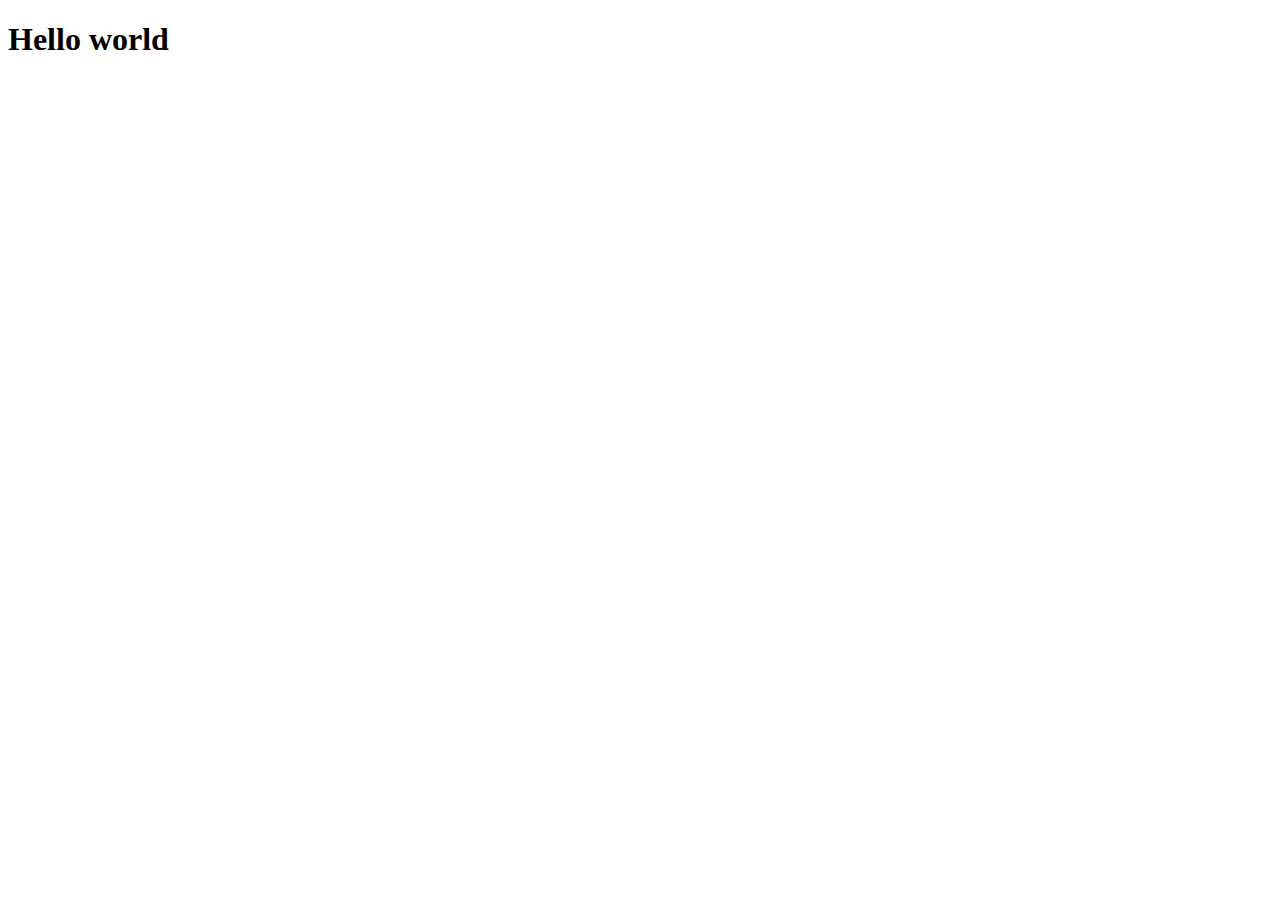
==== src/index.html @ bfaed7ec "Criei o index.html" ====
<!DOCTYPE html>
<html lang="en">
<head>
    <meta charset="UTF-8">
    <meta http-equiv="X-UA-Compatible" content="IE=edge">
    <meta name="viewport" content="width=device-width, initial-scale=1.0">
    <title>Agricultura Solidária</title>
</head>
<body>
    <h1>Hello world</h1>
</body>
</html>
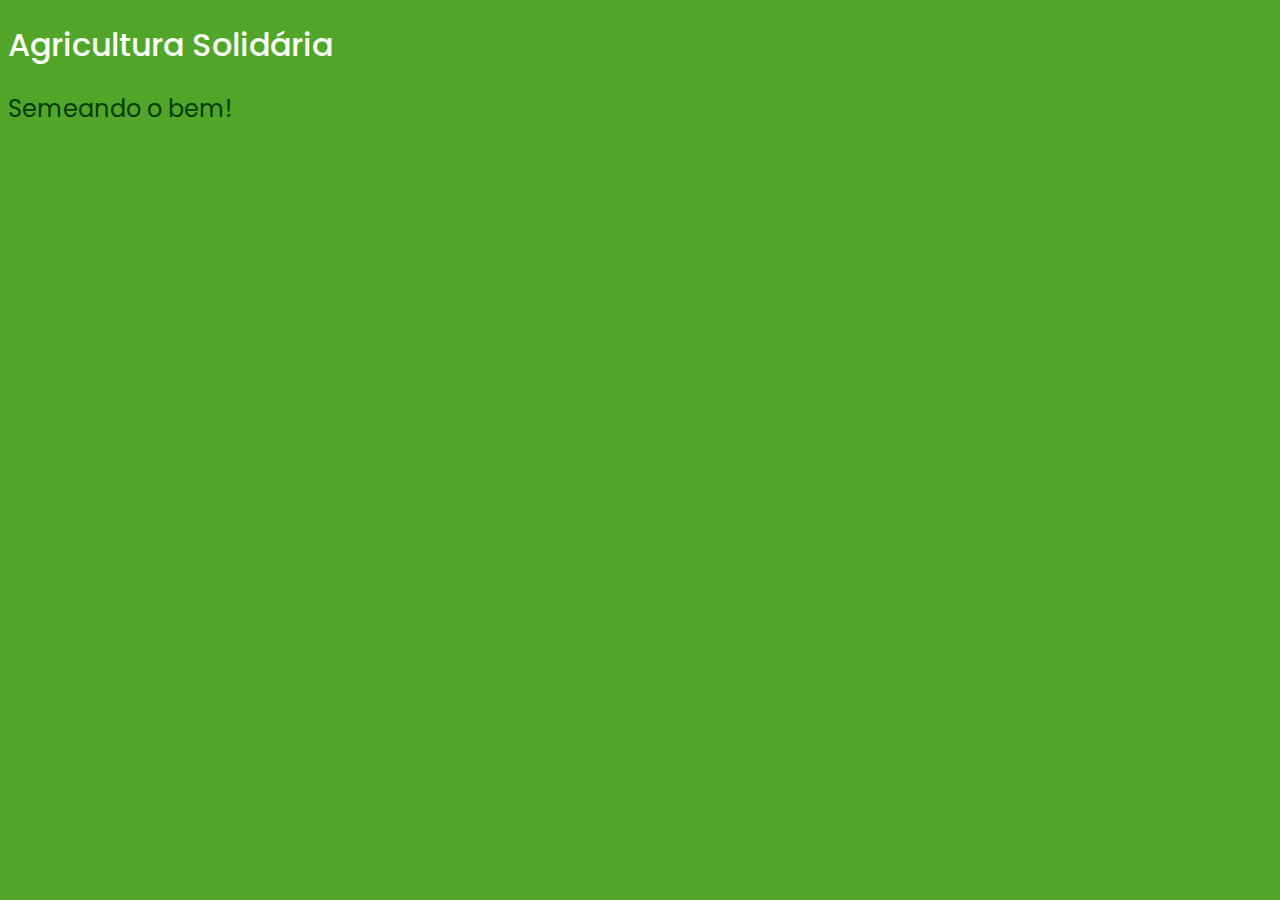
==== commit 0d2a42ea: "Adicionei o style.css" ====
--- a/src/index.html
+++ b/src/index.html
@@ -5,8 +5,10 @@
     <meta http-equiv="X-UA-Compatible" content="IE=edge">
     <meta name="viewport" content="width=device-width, initial-scale=1.0">
     <title>Agricultura Solidária</title>
+    <link rel="stylesheet" href="estilos/style.css">
 </head>
 <body>
-    <h1>Hello world</h1>
+    <h1>Agricultura Solidária</h1>
+    <h2>Semeando o bem!</h2>
 </body>
 </html>--- a/src/estilos/style.css
+++ b/src/estilos/style.css
@@ -0,0 +1,24 @@
+/* fonte Poppins do Google Fonts */
+@import url('https://fonts.googleapis.com/css2?family=Poppins:ital,wght@0,100;0,200;0,300;0,400;0,500;0,600;0,700;0,800;0,900;1,100;1,200;1,300;1,400;1,500;1,600;1,700;1,800;1,900&display=swap');
+
+
+:root {
+    --verde-claro: #51A629;
+    --verde-escuro: #053B06;
+    --branco: #F7FFF7;
+}
+
+body {
+    background-color: var(--verde-claro);
+    color: var(--branco);
+    font-family: "Poppins", sans-serif;
+}
+
+h1 {
+    font-weight: 500;
+}
+
+h2 {
+    color: var(--verde-escuro);
+    font-weight: 400;
+}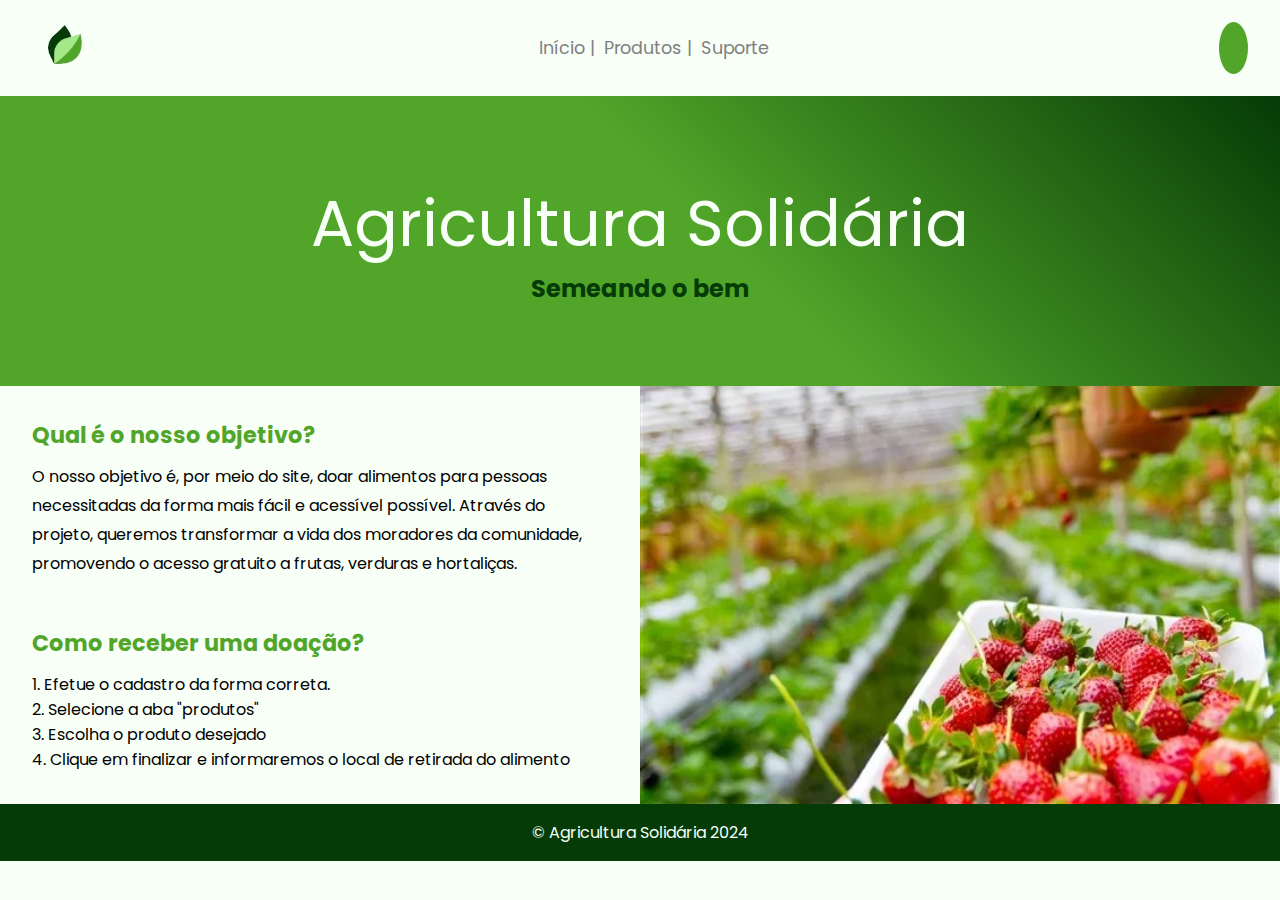
==== commit 4ba07209: "Terminei a página inicio no index.html" ====
--- a/src/index.html
+++ b/src/index.html
@@ -6,9 +6,55 @@
     <meta name="viewport" content="width=device-width, initial-scale=1.0">
     <title>Agricultura Solidária</title>
     <link rel="stylesheet" href="estilos/style.css">
+    <link rel="stylesheet" href="estilos/inicio.css">
+    <!-- Font Awesome -->
+    <link rel="stylesheet" href="https://cdnjs.cloudflare.com/ajax/libs/font-awesome/6.6.0/css/all.min.css" integrity="sha512-Kc323vGBEqzTmouAECnVceyQqyqdsSiqLQISBL29aUW4U/M7pSPA/gEUZQqv1cwx4OnYxTxve5UMg5GT6L4JJg==" crossorigin="anonymous" referrerpolicy="no-referrer" />
 </head>
+
 <body>
-    <h1>Agricultura Solidária</h1>
-    <h2>Semeando o bem!</h2>
+    <header>
+        <img src="img/logotipo.png" alt="Logo do Projeto" class="logo">
+        <nav>
+            <ul class="menu-lista">
+                <li class="menu-item">Início</li>
+                <li class="menu-item">Produtos</li>
+                <li class="menu-item">Suporte</li>
+            </ul>
+        </nav>
+        <div class="icone-login">
+            <i class="fa-solid fa-user"></i>
+        </div>
+    </header>
+
+    <main class="inicio">
+        <div class="titulos-container">
+            <h1 class="titulo">Agricultura Solidária</h1>
+            <h2>Semeando o bem</h2>
+        </div>
+
+        <section class="sobre-nos">
+            <div class="sobre-nos-conteudo">
+                <h3>Qual é o nosso objetivo?</h3>
+                <p>
+                    O nosso objetivo é, por meio do site, doar alimentos para pessoas necessitadas da forma mais fácil e acessível possível. Através do projeto, queremos transformar a vida dos moradores da comunidade, promovendo o acesso gratuito a frutas, verduras e hortaliças.
+                </p>
+
+                <h3>Como receber uma doação?</h3>
+                <ol>
+                    <li>Efetue o cadastro da forma correta.</li>
+                    <li>Selecione a aba "produtos"</li>
+                    <li>Escolha o produto desejado</li>
+                    <li>Clique em finalizar e informaremos o local de retirada do alimento</li>
+                </ol>
+            </div>
+            <div class="sobre-nos-imagem">
+                <img src="img/morangos-bg.jpeg" alt="Morangos">
+            </div>
+        </section>
+    </main>
+
+    <footer>
+        <p>&copy; Agricultura Solidária 2024</p>
+    </footer>
 </body>
 </html>--- a/src/estilos/style.css
+++ b/src/estilos/style.css
@@ -8,17 +8,75 @@
     --branco: #F7FFF7;
 }
 
-body {
-    background-color: var(--verde-claro);
-    color: var(--branco);
-    font-family: "Poppins", sans-serif;
+* {
+    margin: 0;
+    padding: 0;
+    box-sizing: border-box;
 }
 
-h1 {
-    font-weight: 500;
+body {
+    width: 100%;
+    height: 100%;
+    font-family: "Poppins", sans-serif;
+    background-color: var(--branco);
 }
 
-h2 {
+header {
+    background-color: var(--branco);
+    display: flex;
+    align-items: center;
+    justify-content: space-between;
+    padding-right: 2em;
+    height: 6em;
+}
+
+.logo {
+    width: 8em;
+}
+
+.menu-lista {
+    display: flex;
+    padding-right: 3em;
+}
+
+.menu-item {
+    color: gray;
+    font-size: 1.1em;
+    list-style-type: none;
+    padding-left: .5em;
+    cursor: pointer;
+}
+
+.menu-item:nth-child(1)::after,
+.menu-item:nth-child(2)::after {
+    content: "  |";
+}
+
+.icone-login i {
+    color: black;
+    background-color: var(--verde-claro);
+    border-radius: 50%;
+    padding: .9em;
+    font-size: 1em;
+    cursor: pointer;
+}
+
+.titulos-container {
+    background: linear-gradient(45deg,#51A629 55%, #053B06);
     color: var(--verde-escuro);
+    text-align: center;
+    padding: 5em 0;
+}
+
+.titulo {
+    color: var(--branco);
     font-weight: 400;
+    font-size: 4em;
+}
+
+footer {
+    background-color: var(--verde-escuro);
+    color: var(--branco);
+    text-align: center;
+    padding: 1em;
 }--- a/src/estilos/inicio.css
+++ b/src/estilos/inicio.css
@@ -0,0 +1,34 @@
+.sobre-nos {
+    width: 100%;
+    height: 100%;
+    display: flex;
+}
+
+.sobre-nos-conteudo {
+    width: 50%;
+    padding: 2em;
+}
+
+.sobre-nos-conteudo h3 {
+    color: var(--verde-claro);
+    font-size: 1.4em;
+    padding-bottom: .5em;
+}
+
+.sobre-nos-conteudo p {
+    padding-bottom: 3em;
+    line-height: 1.8em;
+}
+
+.sobre-nos-conteudo ol > li {
+    list-style-position: inside;
+}
+
+.sobre-nos-imagem {
+    width: 50%;
+}
+
+.sobre-nos-imagem img {
+    width: 100%;
+    height: 100%;
+}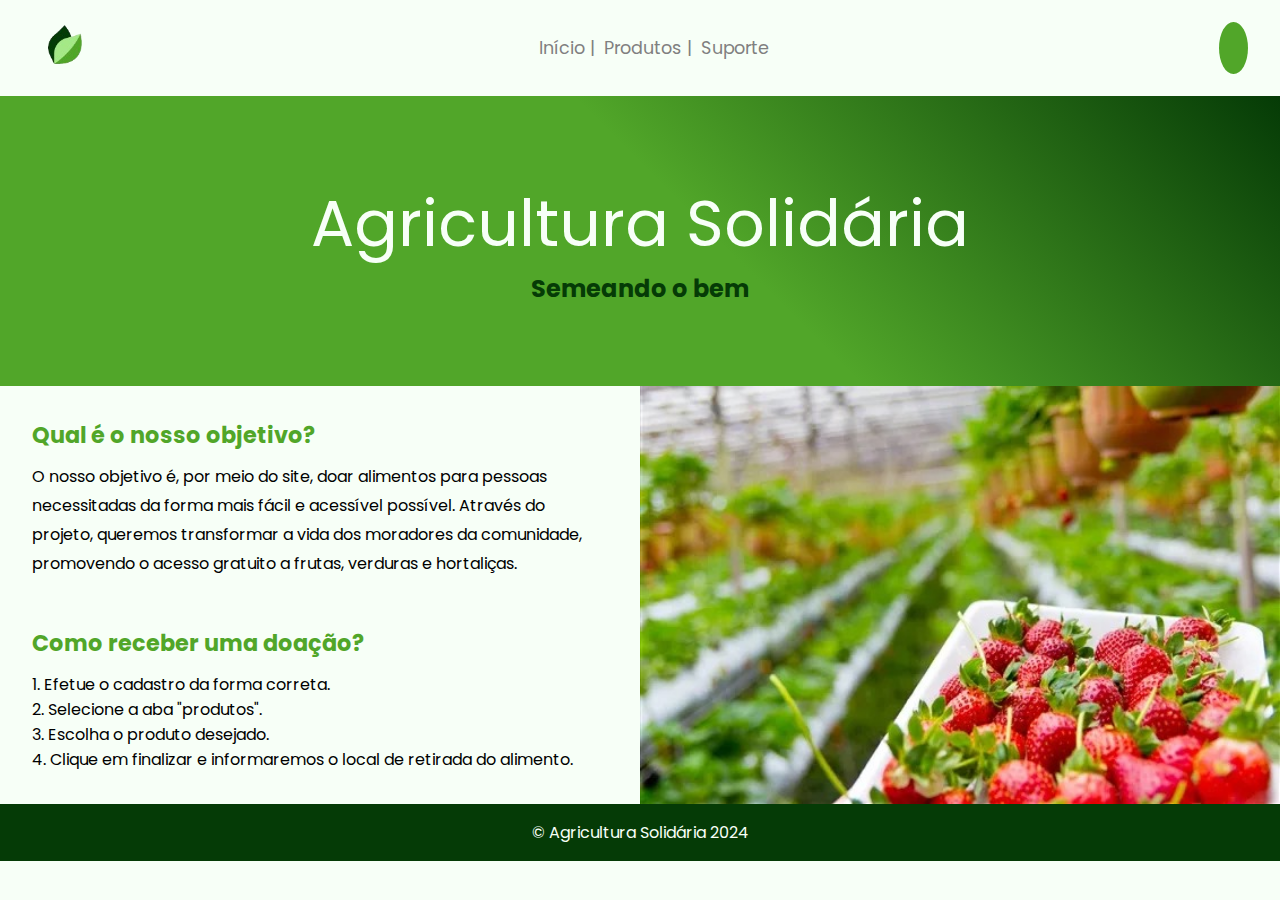
==== commit 6afb7744: "Atualizando" ====
--- a/src/index.html
+++ b/src/index.html
@@ -42,9 +42,9 @@
                 <h3>Como receber uma doação?</h3>
                 <ol>
                     <li>Efetue o cadastro da forma correta.</li>
-                    <li>Selecione a aba "produtos"</li>
-                    <li>Escolha o produto desejado</li>
-                    <li>Clique em finalizar e informaremos o local de retirada do alimento</li>
+                    <li>Selecione a aba "produtos".</li>
+                    <li>Escolha o produto desejado.</li>
+                    <li>Clique em finalizar e informaremos o local de retirada do alimento.</li>
                 </ol>
             </div>
             <div class="sobre-nos-imagem">
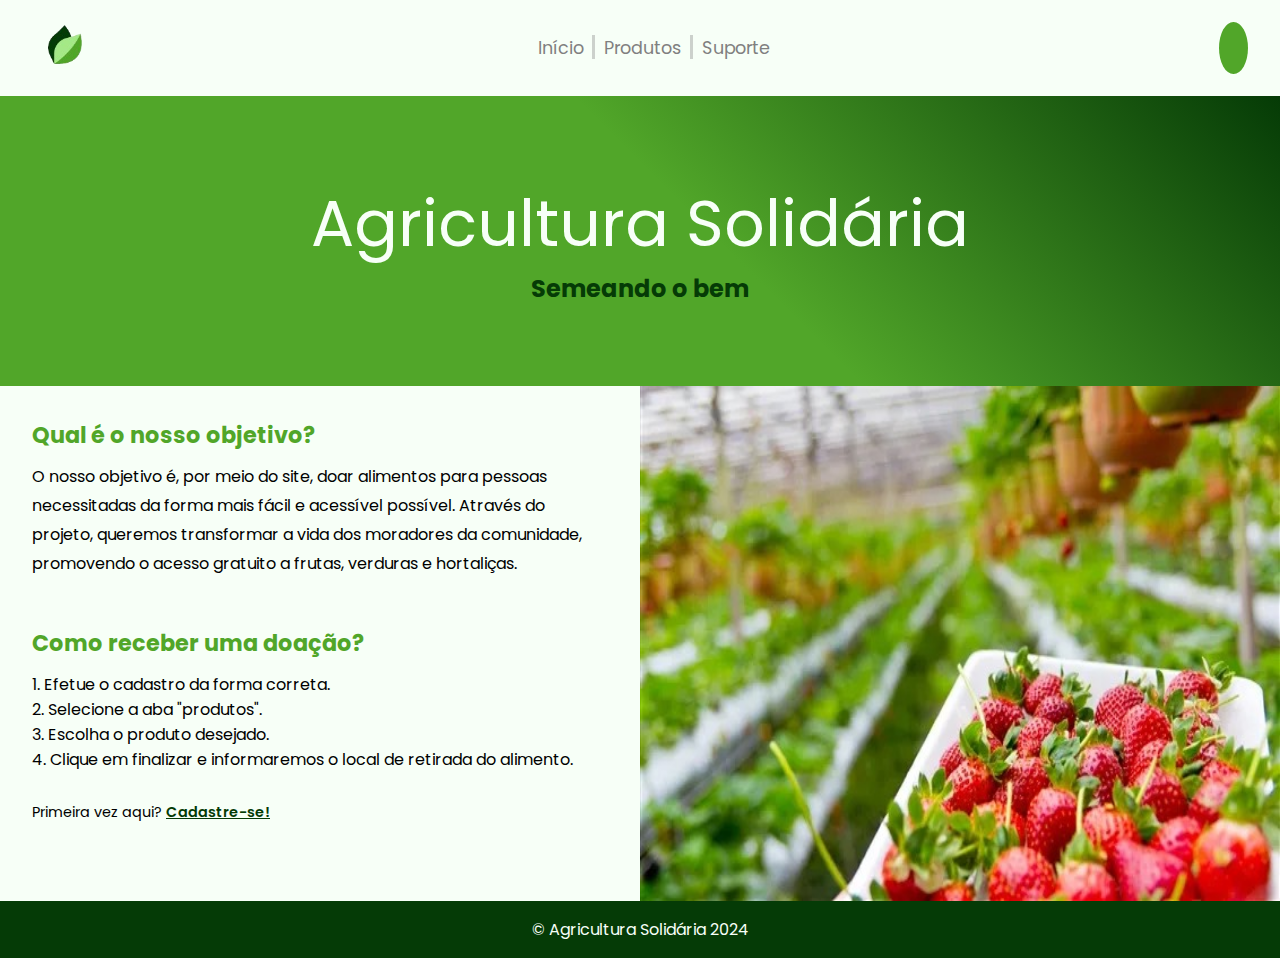
==== commit 06774f29: "Terminei a página produtos.html" ====
--- a/src/index.html
+++ b/src/index.html
@@ -16,9 +16,17 @@
         <img src="img/logotipo.png" alt="Logo do Projeto" class="logo">
         <nav>
             <ul class="menu-lista">
-                <li class="menu-item">Início</li>
-                <li class="menu-item">Produtos</li>
-                <li class="menu-item">Suporte</li>
+                <a href="index.html">
+                    <li class="menu-item">Início</li>
+                </a>
+                <div class="barra"></div> <!-- barra para estilização -->
+                <a href="produtos.html">
+                    <li class="menu-item">Produtos</li>
+                </a>
+                <div class="barra"></div>
+                <a href="#">
+                    <li class="menu-item">Suporte</li>
+                </a>
             </ul>
         </nav>
         <div class="icone-login">
@@ -46,11 +54,16 @@
                     <li>Escolha o produto desejado.</li>
                     <li>Clique em finalizar e informaremos o local de retirada do alimento.</li>
                 </ol>
+                
+                <p class="link-para-cadastro">
+                    Primeira vez aqui? <a href="#">Cadastre-se!</a>
+                </p>
             </div>
             <div class="sobre-nos-imagem">
                 <img src="img/morangos-bg.jpeg" alt="Morangos">
             </div>
         </section>
+
     </main>
 
     <footer>
--- a/src/estilos/style.css
+++ b/src/estilos/style.css
@@ -39,17 +39,26 @@
     padding-right: 3em;
 }
 
+.menu-lista a { text-decoration: none; }
+
 .menu-item {
     color: gray;
     font-size: 1.1em;
     list-style-type: none;
     padding-left: .5em;
     cursor: pointer;
+    transition: all .5s;
 }
 
-.menu-item:nth-child(1)::after,
-.menu-item:nth-child(2)::after {
-    content: "  |";
+.menu-item:hover {
+    color: var(--verde-escuro);
+}
+
+.barra {
+    width: 0.2em;
+    height: 1.5em;
+    background-color: #8080805c;
+    margin-left: 0.5em;
 }
 
 .icone-login i {
@@ -74,6 +83,12 @@
     font-size: 4em;
 }
 
+.subtitulo {
+    color: var(--branco);
+    font-weight: 400;
+    font-size: 3em;
+}
+
 footer {
     background-color: var(--verde-escuro);
     color: var(--branco);
--- a/src/estilos/inicio.css
+++ b/src/estilos/inicio.css
@@ -31,4 +31,14 @@
 .sobre-nos-imagem img {
     width: 100%;
     height: 100%;
+}
+
+.link-para-cadastro {
+    padding-top: 2em;
+    font-size: .9em;
+}
+
+.link-para-cadastro a {
+    color: var(--verde-escuro);
+    font-weight: 600;
 }